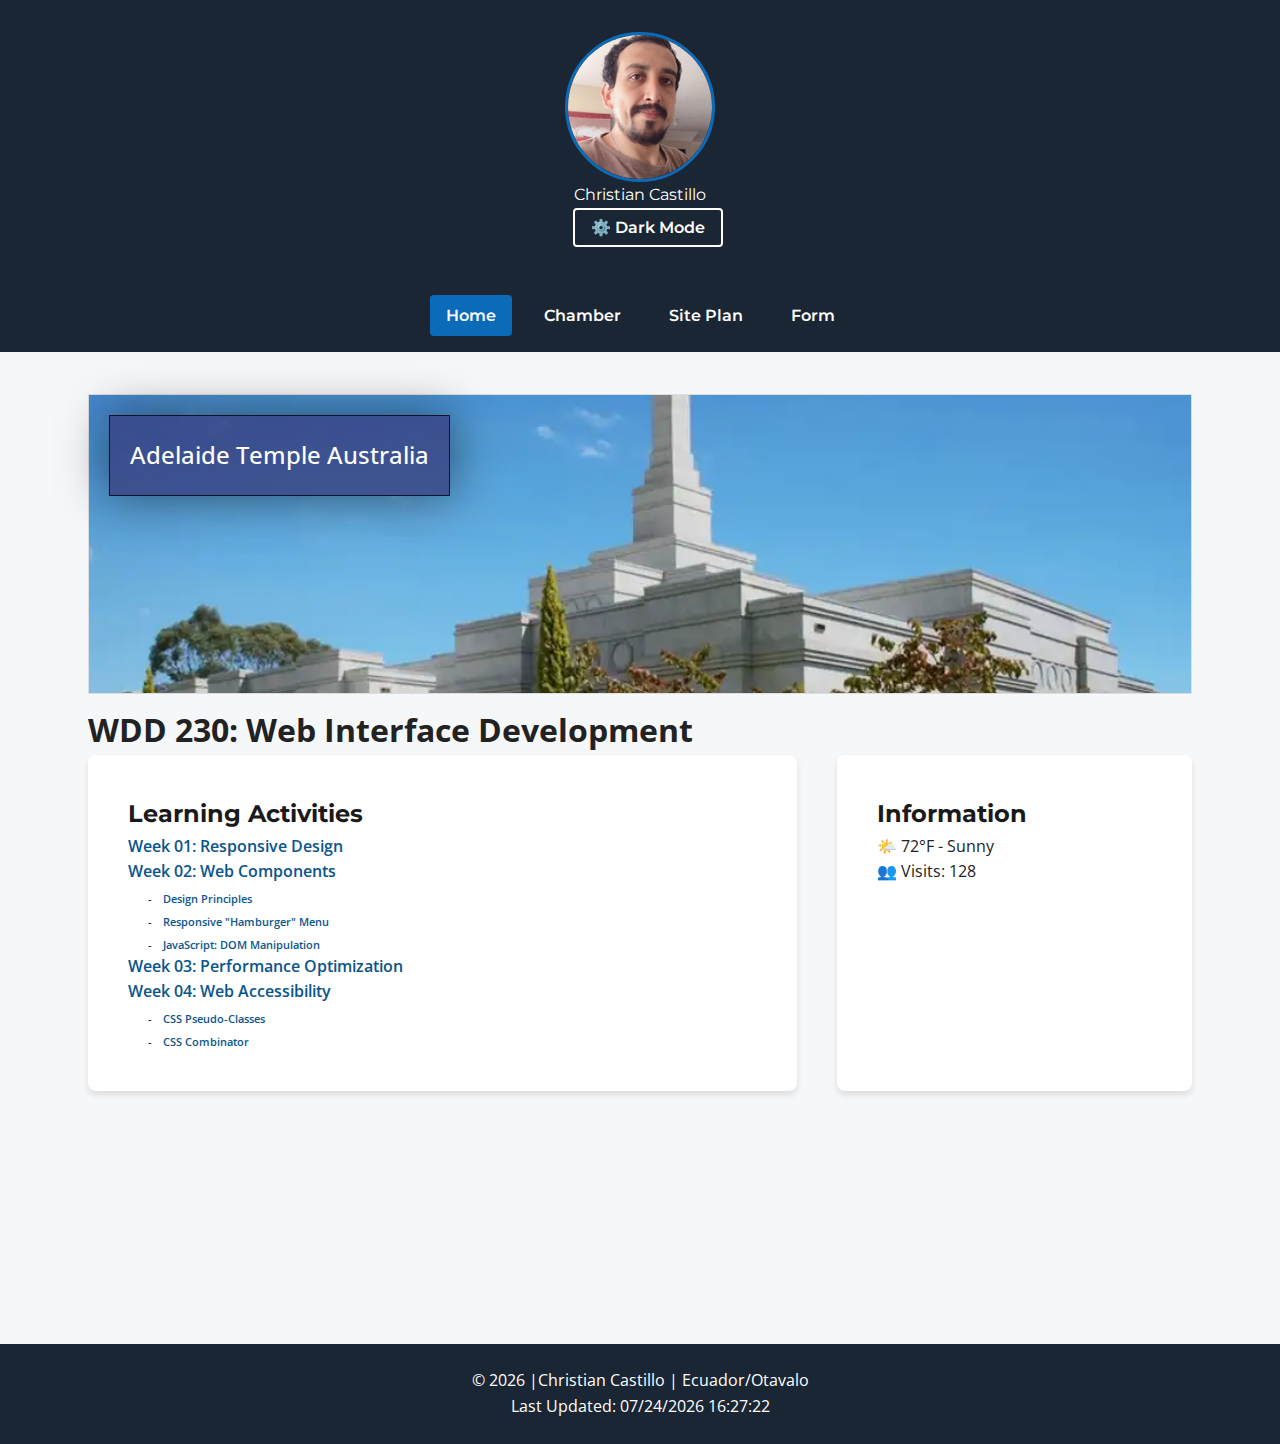
==== index.html @ 40a16514 "add change" ====
<!DOCTYPE html>
<html lang="en">
<head>
  <meta charset="UTF-8">
  <meta name="viewport" content="width=device-width, initial-scale=1.0">
  <meta name="description" content="WDD 230 - Web Interface Development | Course Assignment Portal | Christian Castillo">
  <meta name="author" content="Christian Castillo">
  <title>Christian Castillo - WDD 230 - Web Frontend Development</title>
  <meta property="og:title" content="Home Page WDD 230 - Web Interface Development">
  <meta property="og:type" content="website">
  <meta property="og:url" content="https://crispol12.github.io/wdd230/">
  <meta property="og:image" content="https://upload.wikimedia.org/wikipedia/commons/f/f9/Otavalo_Imbabura_nina_urkuwan.jpg">
  <meta property="og:image:alt" content="Paisaje de Otavalo, Imbabura, Ecuador">
  <meta property="og:description" content="Welcome to my WDD 230 Web Interface Development page. Here you'll find my web development projects and coursework.">
  
  <!-- Custom Normalize CSS (listed first) -->
  <link rel="stylesheet" href="styles/normalize.css">
  
  <!-- Your existing CSS files -->
  <link rel="stylesheet" href="styles/base.css">
  <link rel="stylesheet" href="styles/larger.css"> <!-- File for larger screens -->
  
  <!-- New CSS for toggles (hamburger and dark mode) -->
  <link rel="stylesheet" href="styles/darkmode.css">
  <link href="https://fonts.googleapis.com/css2?family=Montserrat:wght@400;700&family=Open+Sans:wght@400;600&display=swap" rel="stylesheet">
  
  <link rel="icon" href="favicon_ota.ico">
</head>
<body>
  <header>
    <img src="images/me.webp" alt="Profile picture">
    <span>Christian Castillo</span>
    <!-- Dark mode toggle button added in the header -->
    <button id="darkModeToggle" class="dark-mode-toggle" aria-label="Toggle Dark Mode">⚙️ Dark Mode</button>
  </header>
  
  <nav>
    <!-- Hamburger menu button added in the nav -->
    <button id="hamburgerButton" class="hamburger" aria-label="Toggle Navigation Menu">≡</button>
    <ul id="navMenu">
      <li class ="active"><a href="https://crispol12.github.io/wdd230/index.html">Home</a></li>
      <li><a href="https://crispol12.github.io/wdd230/chamber/index.html">Chamber</a></li>
      <li><a href="https://crispol12.github.io/wdd230/week01/chamber-site-plan.html">Site Plan</a></li>
      <li><a href="form.html">Form</a></li>
    </ul>
  </nav>
  
  <main>

    <div class="hero">
      <picture>
        <source srcset="images/hero-small.webp" media="(max-width: 400px)">
        <source srcset="images/hero-large.webp" media="(max-width: 960px)">
        <img src="images/hero-large.webp" alt="hero image">
      </picture>
      <div class="hero-label">
        <p>Adelaide Temple Australia</p>
      </div>
    </div>

    <h1>WDD 230: Web Interface Development</h1> <!-- Title outside the grid -->
    
    <div class="card-container"> <!-- Container for the cards -->
      <section class="card">
        <h2>Learning Activities</h2>
        <ul>
          <li><a href="#">Week 01: Responsive Design</a></li>
          <li>
            <a href="#">Week 02: Web Components</a>
            <ul class="submenu">
              <li><a href="https://crispol12.github.io/wdd230/week02/design.html">Design Principles</a></li>
              <li><a href="https://codepen.io/crispol12/pen/jENgEpK">Responsive "Hamburger" Menu</a></li>
              <li><a href="https://crispol12.github.io/wdd230/week02/boom.html">JavaScript: DOM Manipulation</a></li>
              
            </ul>
              
          </li>
          <li>
            <a href="#">Week 03: Performance Optimization</a>
          
          
          </li>

          <li>
            <a href=" ">Week 04: Web Accessibility</a>
            <ul class="submenu">
              <li><a href="https://codepen.io/crispol12/pen/LEYERGd">CSS Pseudo-Classes</a></li>
              <li><a href="week04/images/task_combinator.png">CSS Combinator</a></li>

            </ul>
          
          </li>
        </ul>
      </section>
      
      <section class="card">
        <h2>Information</h2>
        <div class="info-content">
          <p>🌤️ 72°F - Sunny</p>
          <p>👥 Visits: 128</p>
        </div>
      </section>
    </div>
    <div class="map-container">
      <iframe 
        src="https://maps.app.goo.gl/4ey1LwcDBsbaa3YdA" 
        width="600" 
        height="450" 
        style="border:0;" 
        allowfullscreen="" 
        loading="lazy" 
        referrerpolicy="no-referrer-when-downgrade">
      </iframe>
    </div>
  </main>

  <footer>
    <p>
      &copy; <span id="currentYear"></span> |Christian Castillo | Ecuador/Otavalo
    </p>
    <p id="lastModified"></p>
  </footer>

  <!-- Existing script for dates -->
  <script src="scripts/getDates.js"></script>
  <!-- New script for hamburger menu and dark mode toggle -->
  <script src="scripts/darkMode.js"></script>
</body>
</html>
---- styles/base.css ----
/* Global CSS variables in :root */
:root {
    --primary-color: #1a2634;    /* Darker blue for better contrast with white */
    --secondary-color: #0b6bb8;  /* Darker blue for better contrast with white */
    --background-color: #f5f7f8; /* Light background for high contrast with dark text */
    --text-color: #222222;       /* Dark text color for better readability */
    --accent-color: #c41e3a;     /* Accent color for focus states */
    --font-primary: 'Montserrat', sans-serif;
    --font-secondary: 'Open Sans', sans-serif;
}

/* Body styling using high-contrast background and text */
body {
    display: flex;
    flex-direction: column;
    min-height: 100vh;
    font-family: var(--font-secondary);
    color: var(--text-color);
    background-color: var(--background-color);
    margin: 0;
    padding: 0;
    line-height: 1.6;
}

/* Header styles */
header {
    background-color: var(--primary-color);
    color: white;
    padding: 2rem;
    text-align: center;
    font-family: var(--font-primary);
}

header img {
    border-radius: 50%;
    width: 150px;
    height: 150px;
    object-fit: cover;
    border: 3px solid var(--secondary-color);
}

/* Navigation styles with Flexbox */
nav {
    background-color: var(--primary-color);
    padding: 1rem;
}

nav ul {
    list-style: none;
    padding: 0;
    margin: 0;
    display: flex;
    flex-direction: column;
    gap: 0.5rem;
    font-family: var(--font-primary);
}

nav a {
    color: white;
    text-decoration: none;
    padding: 0.5rem;
    display: block;
    text-align: center;
    transition: background-color 0.3s;
    font-weight: 600;
}

/* :hover state for navigation links provides clear interactive feedback */
nav a:hover {
    background-color: var(--secondary-color);
    border-radius: 4px;
}

/* Active navigation link styling */
#navMenu li.active a {
    background-color: var(--secondary-color);
    border-radius: 4px;
}
  
.hero {
    margin: 10px auto;
    position: relative;
    border: 1px solid rgba(0,0,0,.1);
    height: 300px;
}
  
.hero img {
    width: 100%;
    height: 100%;
    object-fit: cover;
}
.hero-label {
    position: absolute;
    top: 20px;
    left: 20px;
    background-color: rgba(51, 50, 116, 0.7); 
    border: 1px solid rgba(0, 0, 0, 0.75);
    padding: 1rem;
    box-shadow: 0 0 3rem rgba(0, 0, 0, 0.5);
}

.hero-label p {
    margin: 0;
    padding: 0.25rem;
    font-weight: 500; 
    font-size: 1.5rem;
    font-family: var(--font-secondary);
    color: white;
    white-space: nowrap;
}
  /* Main content container */
main {
    flex: 1;
    max-width: 1200px;
    margin: 2rem auto;
    padding: 0 2rem;
    width: 100%;
    box-sizing: border-box;
}

/* Card container with Grid layout */
.card-container {
    display: grid;
    grid-template-columns: 1fr;
    gap: 2rem;
}

/* Card styles */
.card {
    background-color: white;
    padding: 2rem;
    border-radius: 8px;
    box-shadow: 0 4px 6px rgba(0, 0, 0, 0.1);
}

.card h2 {
    color: #1a1a1a;  /* Darker text for headers */
    margin-top: 0;
    font-family: var(--font-primary);
}

.card ul {
    list-style: none;
    padding: 0;
}

.card ul li a {
    color: #0a558c;  /* Darker blue for links, ensuring sufficient contrast */
    text-decoration: none;
    font-weight: 600;
}

.card ul li a:hover {
    text-decoration: underline;
}

/* Sublist styles */
.submenu {
    margin-left: 20px; /* Indentation for the sublist */
    list-style-type: none; /* Remove default bullet */
    font-size: 0.7rem; /* Slightly smaller font size */
    font-weight: 500; /* Consistent with main list style */
    color: var(--text-color); /* Consistent text color */
}

.submenu li {
    margin-top: 5px; /* Small margin between sublist items */
    position: relative; /* For positioning the dash */
    padding-left: 15px; /* Space for the dash */
}

.submenu li::before {
    content: "-"; /* Adds the dash */
    position: absolute;
    left: 0; /* Aligns dash to the left */
    color: var(--text-color);
}

.map-container {
    width: 100%;
    max-width: 100%; 
    margin: 2rem auto; 
    padding: 0 1rem; 
    box-sizing: border-box;
    text-align: center;
  }
  
  .map-container iframe {
    width: 100%;  
    height: 100%; 
    border: 0; 
  }
footer {
    background-color: var(--primary-color);
    color: white;
    text-align: center;
    padding: 1.5rem;
    margin-top: auto;
}

/* Button styling with maintained primary color and clear interactive states */
button {
    background-color: var(--primary-color);
    color: white;
    border: none;
    padding: 0.75rem 1rem;
    font-family: var(--font-primary);
    font-weight: 600;
    border-radius: 4px;
    cursor: pointer;
    transition: background-color 0.3s ease, transform 0.1s ease;
}

/* :hover state for buttons */
button:hover {
    background-color: var(--secondary-color);
}

/* :active state provides a slight scale-down effect for feedback */
button:active {
    transform: scale(0.98);
}

/* :focus state for buttons to ensure keyboard accessibility */
button:focus {
    outline: 2px solid var(--accent-color);
}

/* Additional interactive elements: Input focus state for forms, if applicable */
input,
textarea,
select {
    border: 1px solid #ccc;
    padding: 0.5rem;
    border-radius: 4px;
    transition: border-color 0.3s ease;
}

input:focus,
textarea:focus,
select:focus {
    outline: none;
    border-color: var(--accent-color);
}

/* Media queries for larger screens */
@media screen and (min-width: 768px) {
    /* Horizontal navigation for larger screens */
    nav ul {
        flex-direction: row;
        justify-content: center;
    }

    /* Two-column layout for cards on larger screens */
    .card-container {
        grid-template-columns: repeat(2, 1fr);
    }

    nav a {
        padding: 0.5rem 1rem;
    }
}
---- styles/larger.css ----
/* Styles for larger screens (768px or more) */
@media (min-width: 768px) {
    /* Navigation: Display links in a horizontal row */
    nav ul {
        flex-direction: row;
        justify-content: center;
        gap: 1rem; /* Added gap between navigation items */
    }

    nav a {
        padding: 0.5rem 1rem;
    }

    /* Card container layout using CSS Grid */
    .card-container {
        grid-template-columns: 2fr 1fr; /* Two columns: first one takes twice the width */
        gap: 2.5rem; /* Increased gap between cards */
    }

    /* Adjust card padding for larger screens */
    .card {
        padding: 2.5rem; /* Increased padding for larger screens */
    }

    /* Ensure main content maintains proper width */
    main {
        padding: 0 3rem; /* Increased padding for larger screens */
        max-width: 1200px;
    }
}
---- styles/darkmode.css ----
/* Center header content */
header {
  display: flex;
  flex-direction: column;
  align-items: center;
  justify-content: center;
}

/* Navigation container positioning */
nav {
  position: relative;
}

/* Hamburger Menu Styles - positioned to the right and enlarged */
.hamburger {
  display: block;
  position: absolute;
  right: 1rem;           /* Positioned 1rem from the right edge */
  top: 50%;              /* Vertically centered */
  transform: translateY(-50%);
  background: none;
  border: none;
  color: white;
  font-size: 2.5rem;     /* Increased font size for a larger button */
  cursor: pointer;
  margin: 0;
}

/* Hide hamburger button on larger screens */
@media screen and (min-width: 768px) {
  .hamburger {
    display: none;
  }
}

/* Mobile view: hide nav menu by default and display it when the 'active' class is added */
@media screen and (max-width: 767px) {
  #navMenu {
    display: none;
    flex-direction: column;
  }
  #navMenu.active {
    display: flex;
  }
}

/* Dark Mode Styles applied to <body> to darken the entire background */
body.dark-mode {
  background-color: #121212;
  color: #e0e0e0;
}

/* Optionally, if you want <main> to be transparent so it inherits the body background */
body.dark-mode main {
  background-color: transparent;
}

/* Card styles in dark mode */
body.dark-mode .card {
  background-color: #1e1e1e;
  color: #e0e0e0;
}

/* Ensure that H2 titles are visible in dark mode */
body.dark-mode .card h2 {
  color: #e0e0e0;
}

/* Link styles in dark mode */
body.dark-mode a {
  color: #90caf9;
}

/* Dark Mode Toggle Button Styles */
.dark-mode-toggle {
  background: none;
  border: 2px solid white;
  color: white;
  padding: 0.5rem 1rem;
  font-size: 1rem;
  cursor: pointer;
  margin-left: 1rem;
  border-radius: 4px;
}
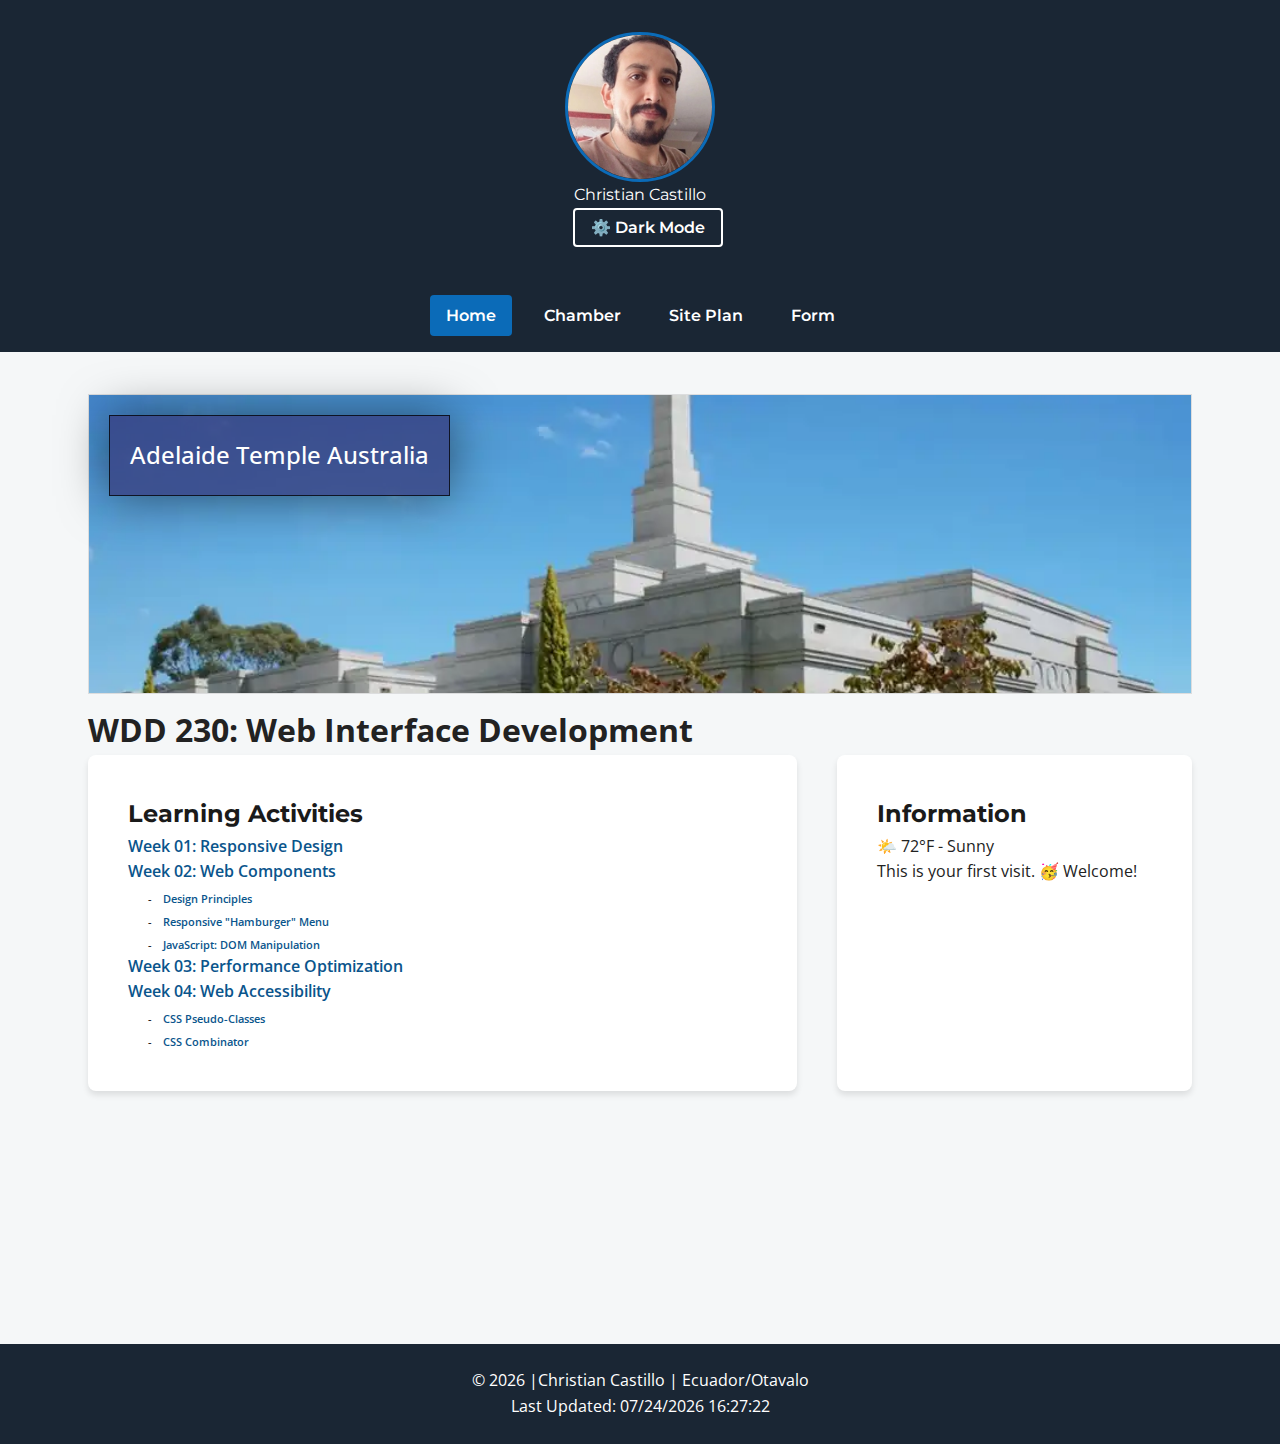
==== commit b27f909e: "add visits js" ====
--- a/index.html
+++ b/index.html
@@ -28,7 +28,7 @@
 </head>
 <body>
   <header>
-    <img src="images/me.webp" alt="Profile picture">
+    <img src="images/me.webp" alt="Profile picture" loading="lazy">
     <span>Christian Castillo</span>
     <!-- Dark mode toggle button added in the header -->
     <button id="darkModeToggle" class="dark-mode-toggle" aria-label="Toggle Dark Mode">⚙️ Dark Mode</button>
@@ -38,7 +38,7 @@
     <!-- Hamburger menu button added in the nav -->
     <button id="hamburgerButton" class="hamburger" aria-label="Toggle Navigation Menu">≡</button>
     <ul id="navMenu">
-      <li class ="active"><a href="https://crispol12.github.io/wdd230/index.html">Home</a></li>
+      <li class="active"><a href="https://crispol12.github.io/wdd230/">Home</a></li>
       <li><a href="https://crispol12.github.io/wdd230/chamber/index.html">Chamber</a></li>
       <li><a href="https://crispol12.github.io/wdd230/week01/chamber-site-plan.html">Site Plan</a></li>
       <li><a href="form.html">Form</a></li>
@@ -46,12 +46,11 @@
   </nav>
   
   <main>
-
     <div class="hero">
       <picture>
         <source srcset="images/hero-small.webp" media="(max-width: 400px)">
         <source srcset="images/hero-large.webp" media="(max-width: 960px)">
-        <img src="images/hero-large.webp" alt="hero image">
+        <img src="images/hero-large.webp" alt="hero image" loading="lazy">
       </picture>
       <div class="hero-label">
         <p>Adelaide Temple Australia</p>
@@ -71,24 +70,17 @@
               <li><a href="https://crispol12.github.io/wdd230/week02/design.html">Design Principles</a></li>
               <li><a href="https://codepen.io/crispol12/pen/jENgEpK">Responsive "Hamburger" Menu</a></li>
               <li><a href="https://crispol12.github.io/wdd230/week02/boom.html">JavaScript: DOM Manipulation</a></li>
-              
             </ul>
-              
           </li>
           <li>
             <a href="#">Week 03: Performance Optimization</a>
-          
-          
           </li>
-
           <li>
             <a href=" ">Week 04: Web Accessibility</a>
             <ul class="submenu">
               <li><a href="https://codepen.io/crispol12/pen/LEYERGd">CSS Pseudo-Classes</a></li>
               <li><a href="week04/images/task_combinator.png">CSS Combinator</a></li>
-
             </ul>
-          
           </li>
         </ul>
       </section>
@@ -97,13 +89,14 @@
         <h2>Information</h2>
         <div class="info-content">
           <p>🌤️ 72°F - Sunny</p>
-          <p>👥 Visits: 128</p>
+          <p class="visits">👥 Visits: 0</p>
         </div>
       </section>
     </div>
+    
     <div class="map-container">
       <iframe 
-        src="https://maps.app.goo.gl/4ey1LwcDBsbaa3YdA" 
+        src="https://www.google.com/maps/embed?pb=!1m18!1m12!1m3!1d1994.8930517644053!2d-78.26328769323699!3d0.23025160147987228!2m3!1f0!2f0!3f0!3m2!1i1024!2i768!4f13.1!3m3!1m2!1s0x8e2a15004b03eea5%3A0x4414d4a0f3b70418!2sAfrodita%20Food%20%26%20Drink!5e0!3m2!1ses-419!2sec!4v1739663939783!5m2!1ses-419!2sec" 
         width="600" 
         height="450" 
         style="border:0;" 
@@ -125,5 +118,6 @@
   <script src="scripts/getDates.js"></script>
   <!-- New script for hamburger menu and dark mode toggle -->
   <script src="scripts/darkMode.js"></script>
+  <script src="scripts/visitCounter.js"></script>
 </body>
-</html>+</html>
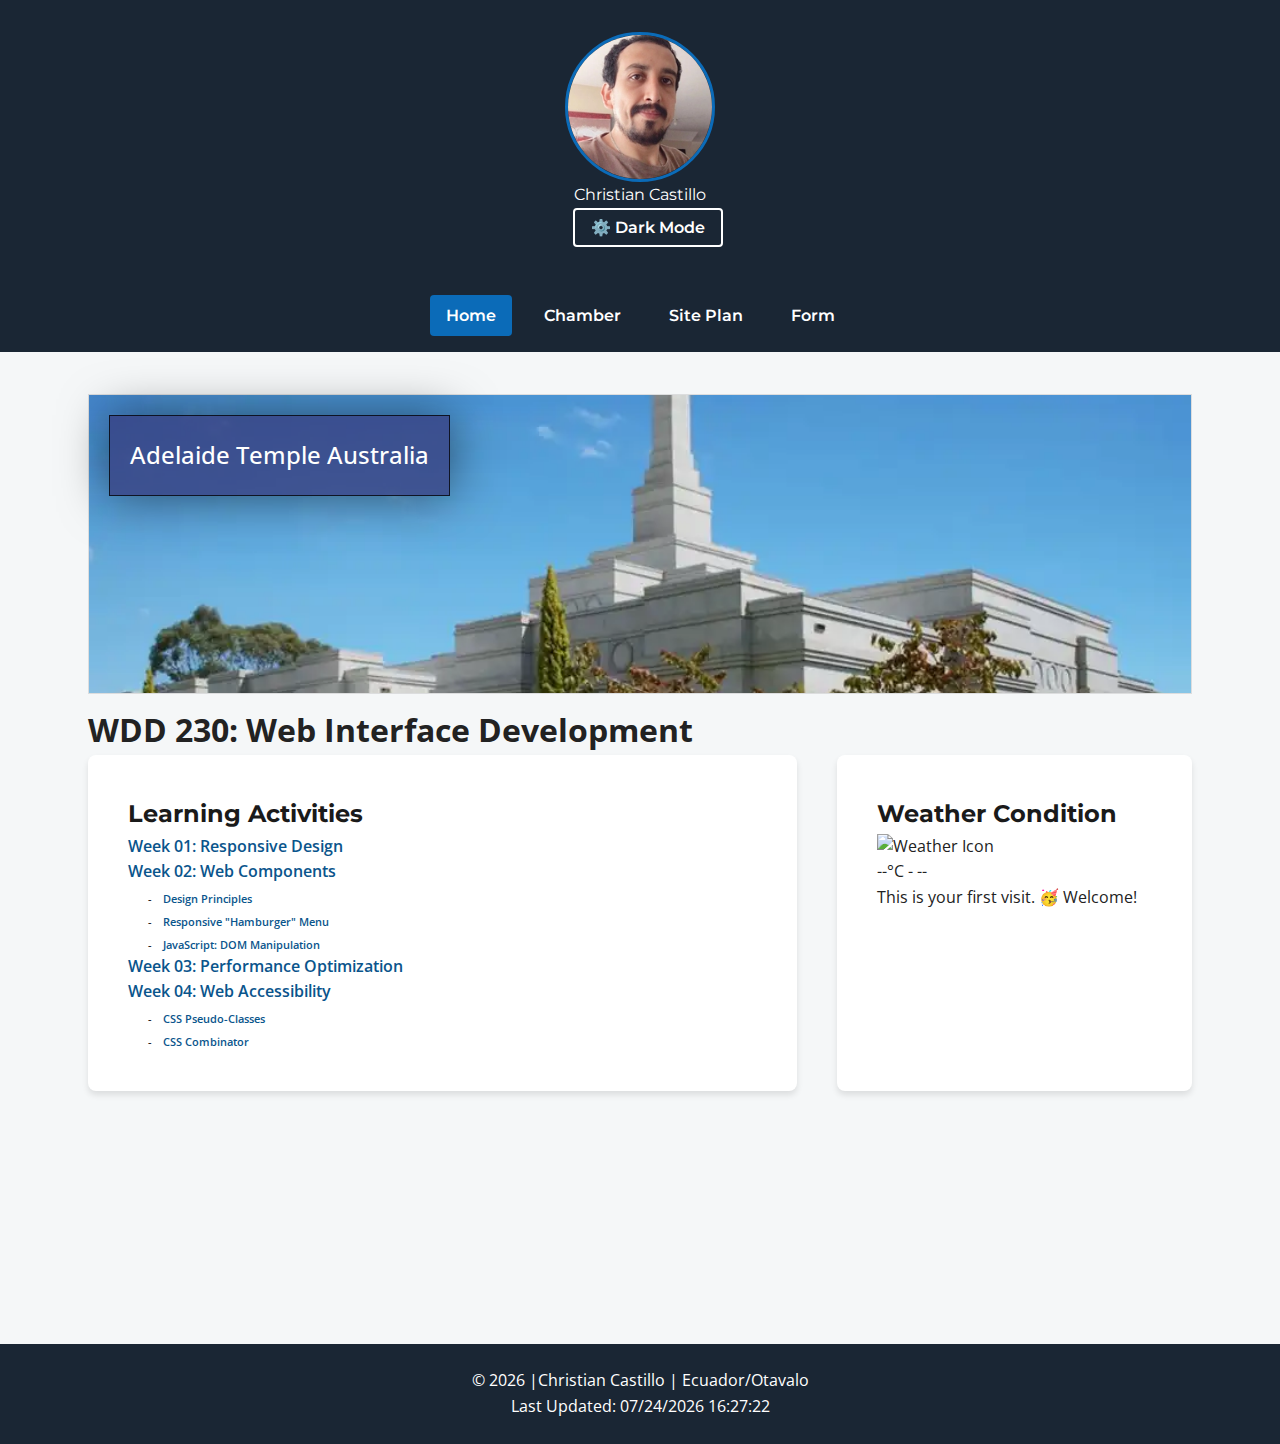
==== commit f7fd5de1: "add changes page" ====
--- a/index.html
+++ b/index.html
@@ -83,12 +83,13 @@
             </ul>
           </li>
         </ul>
-      </section>
-      
+      </section> 
       <section class="card">
-        <h2>Information</h2>
+        <h2>Weather Condition</h2>
         <div class="info-content">
-          <p>🌤️ 72°F - Sunny</p>
+          <p id="weather-info">
+            <img id="icon" src="" alt="Weather Icon" style="vertical-align: middle;">
+            <span id="temp">--°C</span> - <span id="desc">--</span>
           <p class="visits">👥 Visits: 0</p>
         </div>
       </section>
@@ -119,5 +120,6 @@
   <!-- New script for hamburger menu and dark mode toggle -->
   <script src="scripts/darkMode.js"></script>
   <script src="scripts/visitCounter.js"></script>
+  <script src="scripts/weather.js"></script>
 </body>
 </html>
--- a/styles/base.css
+++ b/styles/base.css
@@ -244,6 +244,24 @@
 }
 
 /* Media queries for larger screens */
+@media screen and (min-width: 200px) and (max-width: 450px) {
+    .hero-label {
+      top: 20px;
+      left: 20px;
+      max-width: calc(100% - 40px);
+      box-sizing: border-box;
+    }
+    .hero-label p {
+        margin: 0;
+        padding: 0.25rem;
+        font-weight: 250; 
+        font-size: 0.8rem;
+        font-family: var(--font-secondary);
+        color: white;
+        white-space: nowrap;
+    
+    }
+}
 @media screen and (min-width: 768px) {
     /* Horizontal navigation for larger screens */
     nav ul {
@@ -259,4 +277,5 @@
     nav a {
         padding: 0.5rem 1rem;
     }
+
 }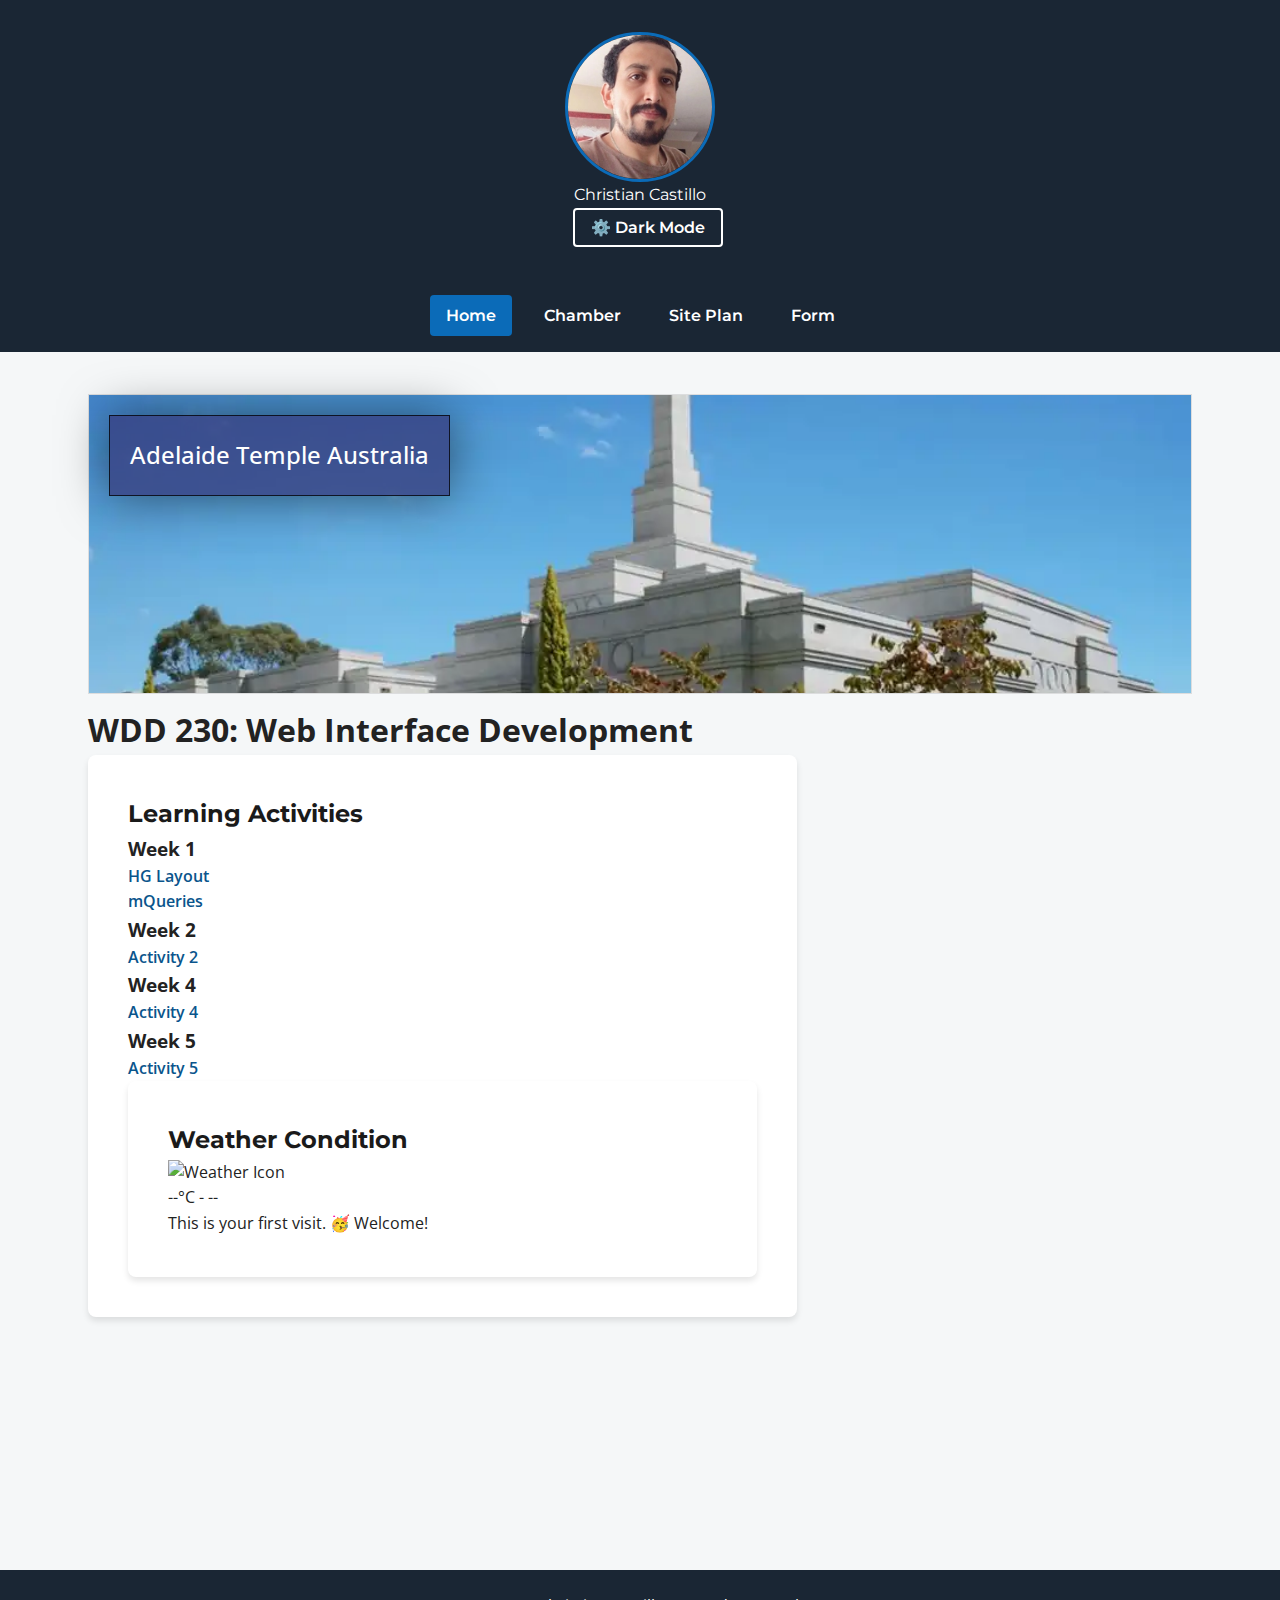
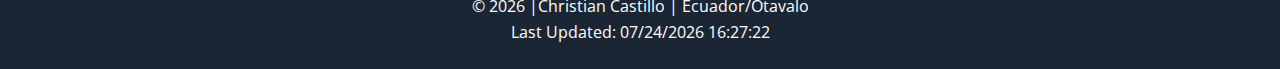
==== commit ab30aa41: "add change js" ====
--- a/index.html
+++ b/index.html
@@ -62,28 +62,8 @@
     <div class="card-container"> <!-- Container for the cards -->
       <section class="card">
         <h2>Learning Activities</h2>
-        <ul>
-          <li><a href="#">Week 01: Responsive Design</a></li>
-          <li>
-            <a href="#">Week 02: Web Components</a>
-            <ul class="submenu">
-              <li><a href="https://crispol12.github.io/wdd230/week02/design.html">Design Principles</a></li>
-              <li><a href="https://codepen.io/crispol12/pen/jENgEpK">Responsive "Hamburger" Menu</a></li>
-              <li><a href="https://crispol12.github.io/wdd230/week02/boom.html">JavaScript: DOM Manipulation</a></li>
-            </ul>
-          </li>
-          <li>
-            <a href="#">Week 03: Performance Optimization</a>
-          </li>
-          <li>
-            <a href=" ">Week 04: Web Accessibility</a>
-            <ul class="submenu">
-              <li><a href="https://codepen.io/crispol12/pen/LEYERGd">CSS Pseudo-Classes</a></li>
-              <li><a href="week04/images/task_combinator.png">CSS Combinator</a></li>
-            </ul>
-          </li>
-        </ul>
-      </section> 
+        <div id="links"></div>
+     
       <section class="card">
         <h2>Weather Condition</h2>
         <div class="info-content">
@@ -121,5 +101,7 @@
   <script src="scripts/darkMode.js"></script>
   <script src="scripts/visitCounter.js"></script>
   <script src="scripts/weather.js"></script>
+  <script src="scripts/links.js"></script>
+
 </body>
 </html>
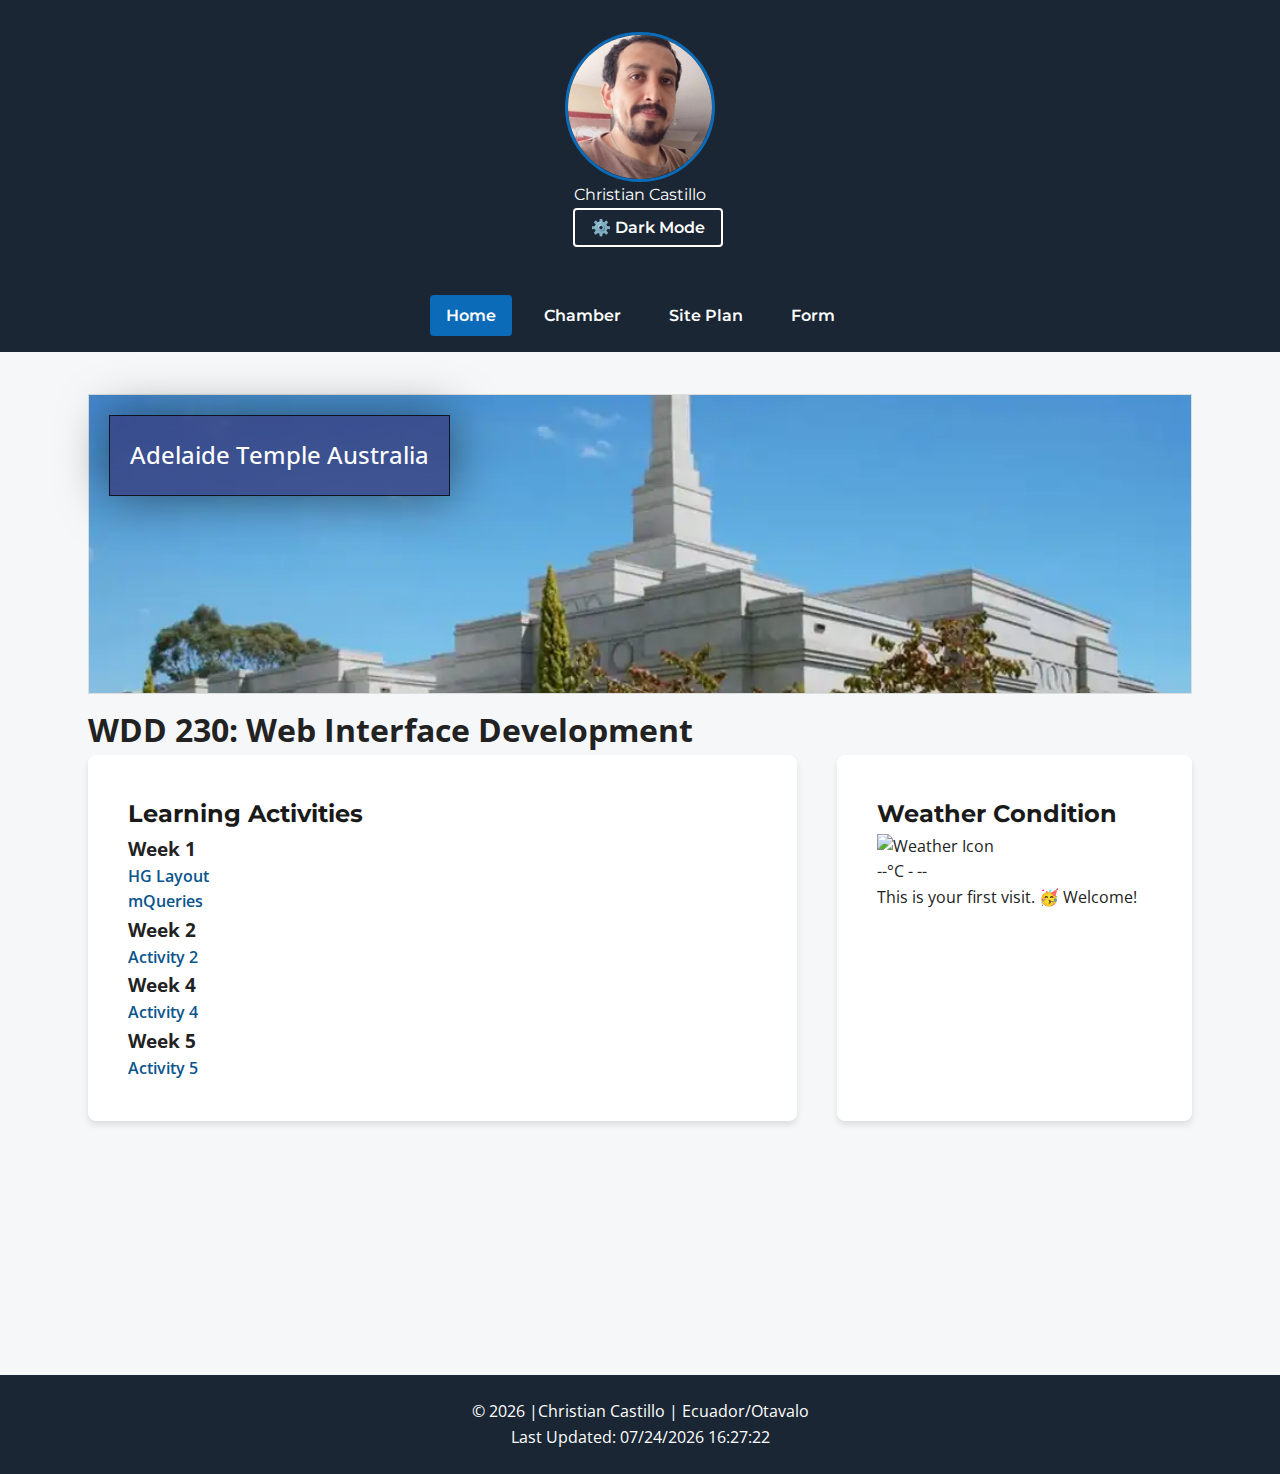
==== commit eaa8424d: "add change in html" ====
--- a/index.html
+++ b/index.html
@@ -60,11 +60,11 @@
     <h1>WDD 230: Web Interface Development</h1> <!-- Title outside the grid -->
     
     <div class="card-container"> <!-- Container for the cards -->
-      <section class="card">
+      <section class="card" id="learning-card">
         <h2>Learning Activities</h2>
         <div id="links"></div>
-     
-      <section class="card">
+      </section> 
+      <section class="card" id="weather-card">
         <h2>Weather Condition</h2>
         <div class="info-content">
           <p id="weather-info">
